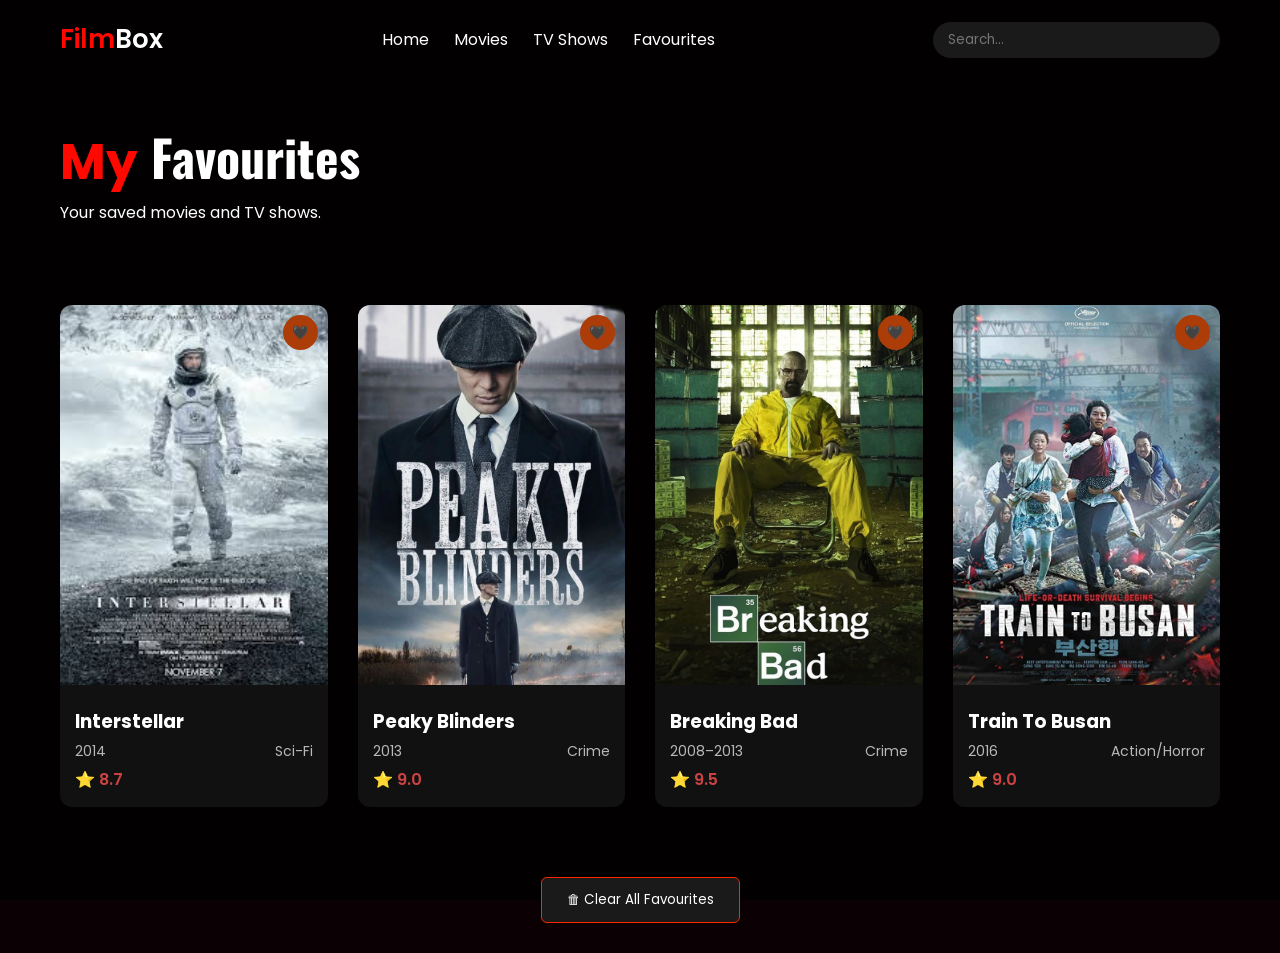
==== favoirites.html @ 6c269611 "Add files via upload" ====
<!DOCTYPE html>
<html lang="en">
<head>
<meta charset="UTF-8">
<meta name="viewport" content="width=device-width, initial-scale=1.0">
<title>FilmBox</title>

<link href="https://fonts.googleapis.com/css2?family=Oswald:wght@500;700&family=Poppins:wght@300;400;500;600&display=swap" rel="stylesheet">
<link rel="stylesheet" href="favorites.css">
</head>
<body>


<video autoplay muted loop class="bg-video">
  <source src="homepage.vid.mp4" type="video/mp4">
</video>
<div class="video-overlay"></div>

<header>
  <nav class="navbar">
    <div class="logo">
      <span class="green">Film</span><span class="white">Box</span>
    </div>

    <ul class="nav-links">
      <li><a href="home.html">Home</a></li>
      <li><a href="movies.html">Movies</a></li>
      <li><a href="Tv_Series.html">TV Shows</a></li>
      <li><a class="active" href="#">Favourites</a></li>
    </ul>

    <input type="text" placeholder="Search..." class="search">
  </nav>
</header>


<section class="page-header">
  <h1><span class="green">My</span> Favourites</h1>
  <p>Your saved movies and TV shows.</p>
</section>

<section class="fav-grid">


  <div class="fav-card">
    <button class="remove-btn">🖤</button>
    <img src="inter.jfif">

    <div class="card-content">
      <h3>Interstellar</h3>
      <div class="info">
        <span>2014</span>
        <span>Sci-Fi</span>
      </div>
      <div class="rating">⭐ 8.7</div>
    </div>
  </div>

  <div class="fav-card">
    <button class="remove-btn">🖤</button>
    <img src="Cillian Murphy _ _Peaky Blinders___.jfif">

    <div class="card-content">
      <h3>Peaky Blinders</h3>
      <div class="info">
        <span>2013</span>
        <span>Crime</span>
      </div>
      <div class="rating">⭐ 9.0</div>
    </div>
  </div>

  <div class="fav-card">
    <button class="remove-btn">🖤</button>
    <img src="bb.jfif">

    <div class="card-content">
      <h3>Breaking Bad</h3>
      <div class="info">
        <span>2008–2013</span>
        <span>Crime</span>
      </div>
      <div class="rating">⭐ 9.5</div>
    </div>
  </div>

  <div class="fav-card">
    <button class="remove-btn">🖤</button>
    <img src="25 Captivating Korean Movies to Stream on Netflix This Weekend.jfif">

    <div class="card-content">
      <h3>Train To Busan </h3>
      <div class="info">
        <span>2016</span>
        <span>Action/Horror</span>
      </div>
      <div class="rating">⭐ 9.0</div>
    </div>
  </div>

</section>

<!-- CLEAR BUTTON -->
<div class="clear-section">
  <button class="clear-btn">🗑 Clear All Favourites</button>
</div>

</body>
</html>
---- favorites.css ----
*{
  margin:0;
  padding:0;
  box-sizing:border-box;
  font-family:'Poppins',sans-serif;
}

body{
  background:#0b0003;
  color:white;
}

/* VIDEO BACKGROUND */
.bg-video{
  position:fixed;
  width:100%;
  height:100%;
  object-fit:cover;
  z-index:-2;
}

.video-overlay{
  position:fixed;
  width:100%;
  height:100%;
  background:rgba(0,0,0,0.85);
  z-index:-1;
}

/* NAVBAR */
.navbar{
  display:flex;
  justify-content:space-between;
  align-items:center;
  padding:20px 60px;
}

.logo{
  font-size:26px;
  font-weight:600;
}

.green{ color:#ff0800; }
.white{ color:white; }

.nav-links{
  list-style:none;
  display:flex;
  gap:25px;
}

.nav-links a{
  text-decoration:none;
  color:white;
  transition:0.3s;
}

.nav-links a:hover,
.active{
  color:#ff0000;
}

.search{
  padding:8px 15px;
  border-radius:20px;
  border:none;
  background:#1a1a1a;
  color:white;
}

/* PAGE HEADER */
.page-header{
  padding:40px 60px;
}

.page-header h1{
  font-family:'Oswald',sans-serif;
  font-size:50px;
}

/* GRID */
.fav-grid{
  display:grid;
  grid-template-columns:repeat(auto-fill,minmax(250px,1fr));
  gap:30px;
  padding:40px 60px;
}

/* CARD */
.fav-card{
  position:relative;
  background:#111;
  border-radius:12px;
  overflow:hidden;
  transition:0.3s;
}

.fav-card img{
  width:100%;
  height:380px;
  object-fit:cover;
}

/* REMOVE BUTTON */
.remove-btn{
  position:absolute;
  top:10px;
  right:10px;
  background:#ac3c08;
  border:none;
  width:35px;
  height:35px;
  border-radius:50%;
  cursor:pointer;
  font-weight:bold;
}

.card-content{
  padding:15px;
}

.info{
  display:flex;
  justify-content:space-between;
  font-size:14px;
  opacity:0.7;
  margin:5px 0;
}

.rating{
  color:#ca4343;
  font-weight:600;
}

/* CLEAR BUTTON */
.clear-section{
  text-align:center;
  padding:30px;
}

.clear-btn{
  padding:12px 25px;
  background:#1a1a1a;
  color:white;
  border:1px solid #ff2600;
  border-radius:6px;
  cursor:pointer;
  transition:0.3s;
}

.clear-btn:hover{
  background:#c23743;
  color:black;
}
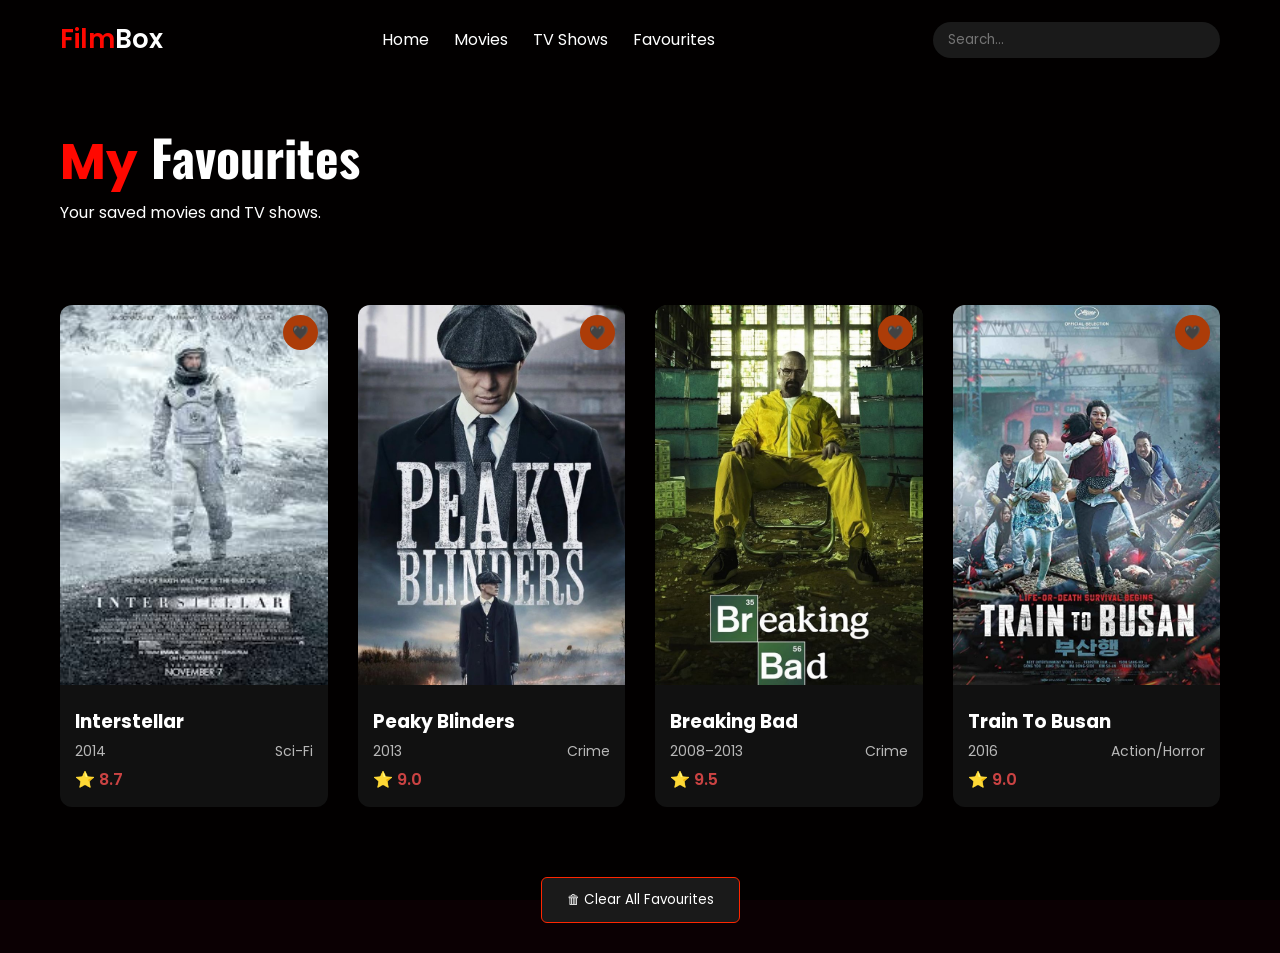
==== commit f222b3d5: "Add files via upload" ====
--- a/favoirites.html
+++ b/favoirites.html
@@ -23,7 +23,7 @@
     </div>
 
     <ul class="nav-links">
-      <li><a href="home.html">Home</a></li>
+      <li><a href="index.html">Home</a></li>
       <li><a href="movies.html">Movies</a></li>
       <li><a href="Tv_Series.html">TV Shows</a></li>
       <li><a class="active" href="#">Favourites</a></li>
